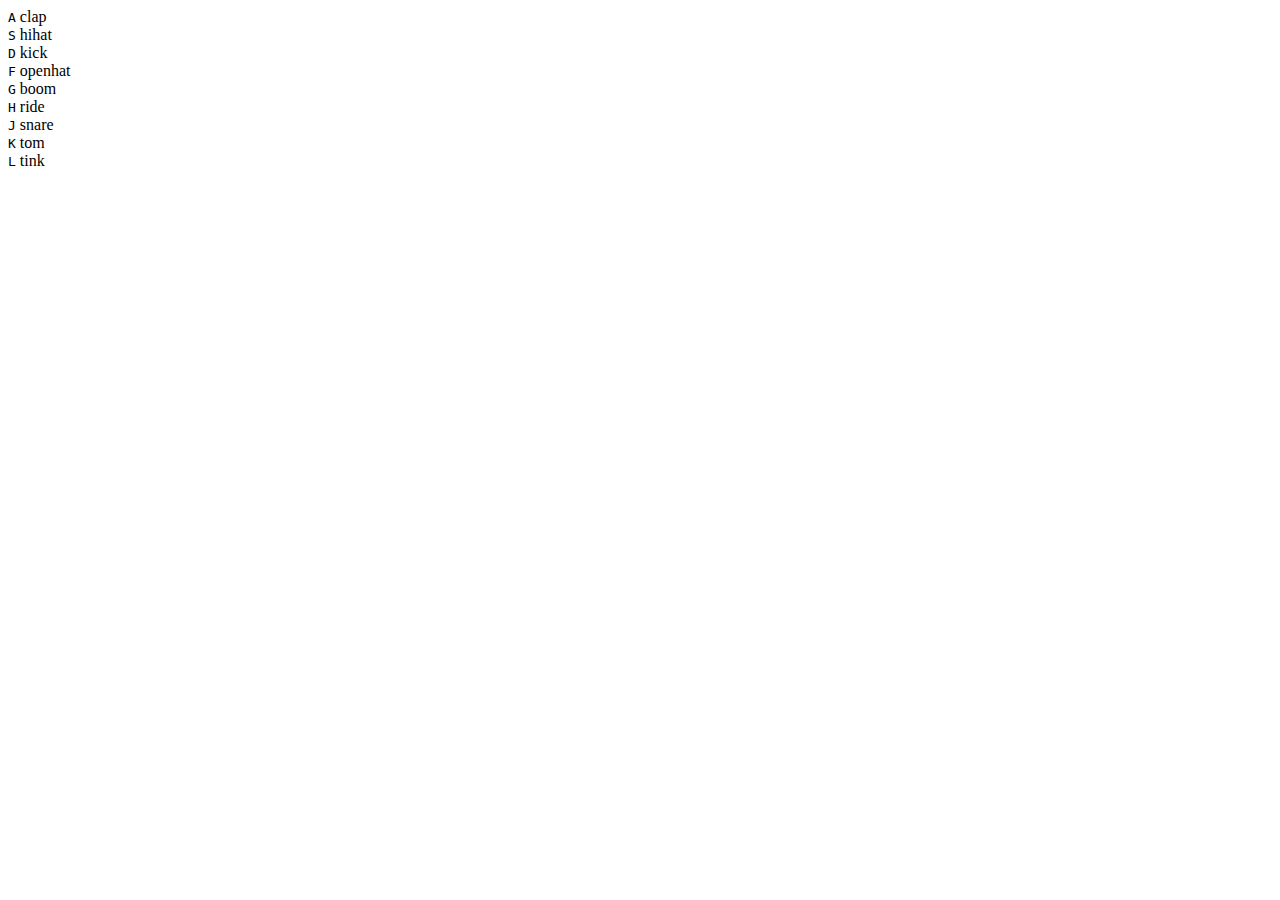
==== 01_JavaScript_Drum_Kit/index.html @ 1eb2fb6a "HTML Starter File" ====
<!DOCTYPE html>
<html lang="en">
<head>
  <meta charset="UTF-8">
  <title>JavaScript Drum Kit</title>
  <link rel="stylesheet" href="style.css">
</head>
<body>


  <div class="keys">
    <div data-key="65" class="key">
      <kbd>A</kbd>
      <span class="sound">clap</span>
    </div>
    <div data-key="83" class="key">
      <kbd>S</kbd>
      <span class="sound">hihat</span>
    </div>
    <div data-key="68" class="key">
      <kbd>D</kbd>
      <span class="sound">kick</span>
    </div>
    <div data-key="70" class="key">
      <kbd>F</kbd>
      <span class="sound">openhat</span>
    </div>
    <div data-key="71" class="key">
      <kbd>G</kbd>
      <span class="sound">boom</span>
    </div>
    <div data-key="72" class="key">
      <kbd>H</kbd>
      <span class="sound">ride</span>
    </div>
    <div data-key="74" class="key">
      <kbd>J</kbd>
      <span class="sound">snare</span>
    </div>
    <div data-key="75" class="key">
      <kbd>K</kbd>
      <span class="sound">tom</span>
    </div>
    <div data-key="76" class="key">
      <kbd>L</kbd>
      <span class="sound">tink</span>
    </div>
  </div>

  <audio data-key="65" src="Sounds/clap.wav"></audio>
  <audio data-key="83" src="Sounds/hihat.wav"></audio>
  <audio data-key="68" src="Sounds/kick.wav"></audio>
  <audio data-key="70" src="Sounds/openhat.wav"></audio>
  <audio data-key="71" src="Sounds/boom.wav"></audio>
  <audio data-key="72" src="Sounds/ride.wav"></audio>
  <audio data-key="74" src="Sounds/snare.wav"></audio>
  <audio data-key="75" src="Sounds/tom.wav"></audio>
  <audio data-key="76" src="Sounds/tink.wav"></audio>

  <script type="text/javascript" src="style.css">
  
</body>
</html>
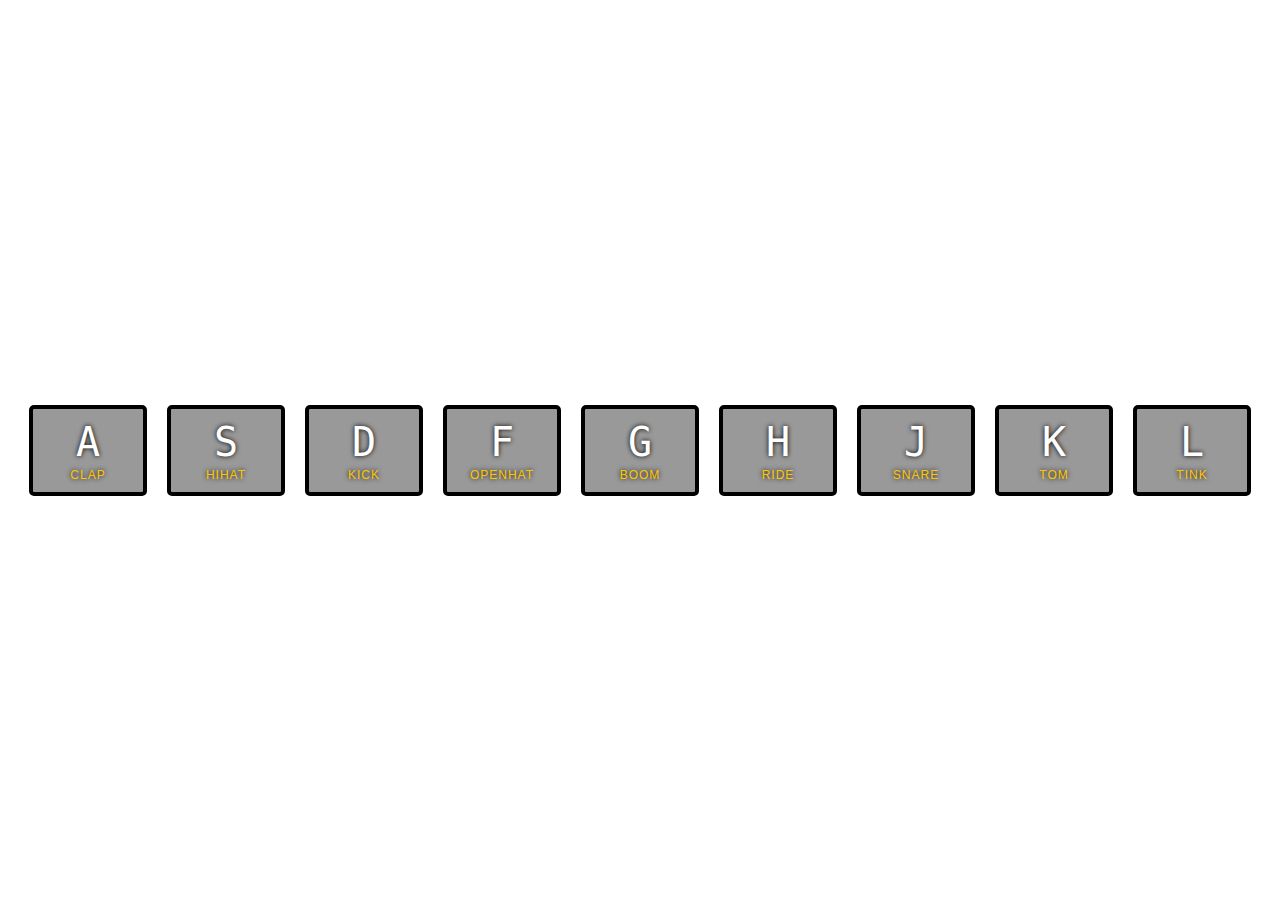
==== commit 9379aafb: "Finished script" ====
--- a/01_JavaScript_Drum_Kit/index.html
+++ b/01_JavaScript_Drum_Kit/index.html
@@ -6,8 +6,7 @@
   <link rel="stylesheet" href="style.css">
 </head>
 <body>
-
-
+  
   <div class="keys">
     <div data-key="65" class="key">
       <kbd>A</kbd>
@@ -57,7 +56,7 @@
   <audio data-key="75" src="Sounds/tom.wav"></audio>
   <audio data-key="76" src="Sounds/tink.wav"></audio>
 
-  <script type="text/javascript" src="style.css">
+  <script type="text/javascript" src="script.js"></script>
   
 </body>
 </html>
--- a/01_JavaScript_Drum_Kit/style.css
+++ b/01_JavaScript_Drum_Kit/style.css
@@ -0,0 +1,50 @@
+html {
+  font-size: 10px;
+  background: url(http://i.imgur.com/b9r5sEL.jpg) bottom center;
+  background-size: cover;
+}
+body,html {
+  margin: 0;
+  padding: 0;
+  font-family: sans-serif;
+}
+
+.keys {
+  display: flex;
+  flex: 1;
+  min-height: 100vh;
+  align-items: center;
+  justify-content: center;
+}
+
+.key {
+  border: .4rem solid black;
+  border-radius: .5rem;
+  margin: 1rem;
+  font-size: 1.5rem;
+  padding: 1rem .5rem;
+  transition: all .07s ease;
+  width: 10rem;
+  text-align: center;
+  color: white;
+  background: rgba(0,0,0,0.4);
+  text-shadow: 0 0 .5rem black;
+}
+
+.playing {
+  transform: scale(1.1);
+  border-color: #ffc600;
+  box-shadow: 0 0 1rem #ffc600;
+}
+
+kbd {
+  display: block;
+  font-size: 4rem;
+}
+
+.sound {
+  font-size: 1.2rem;
+  text-transform: uppercase;
+  letter-spacing: .1rem;
+  color: #ffc600;
+}